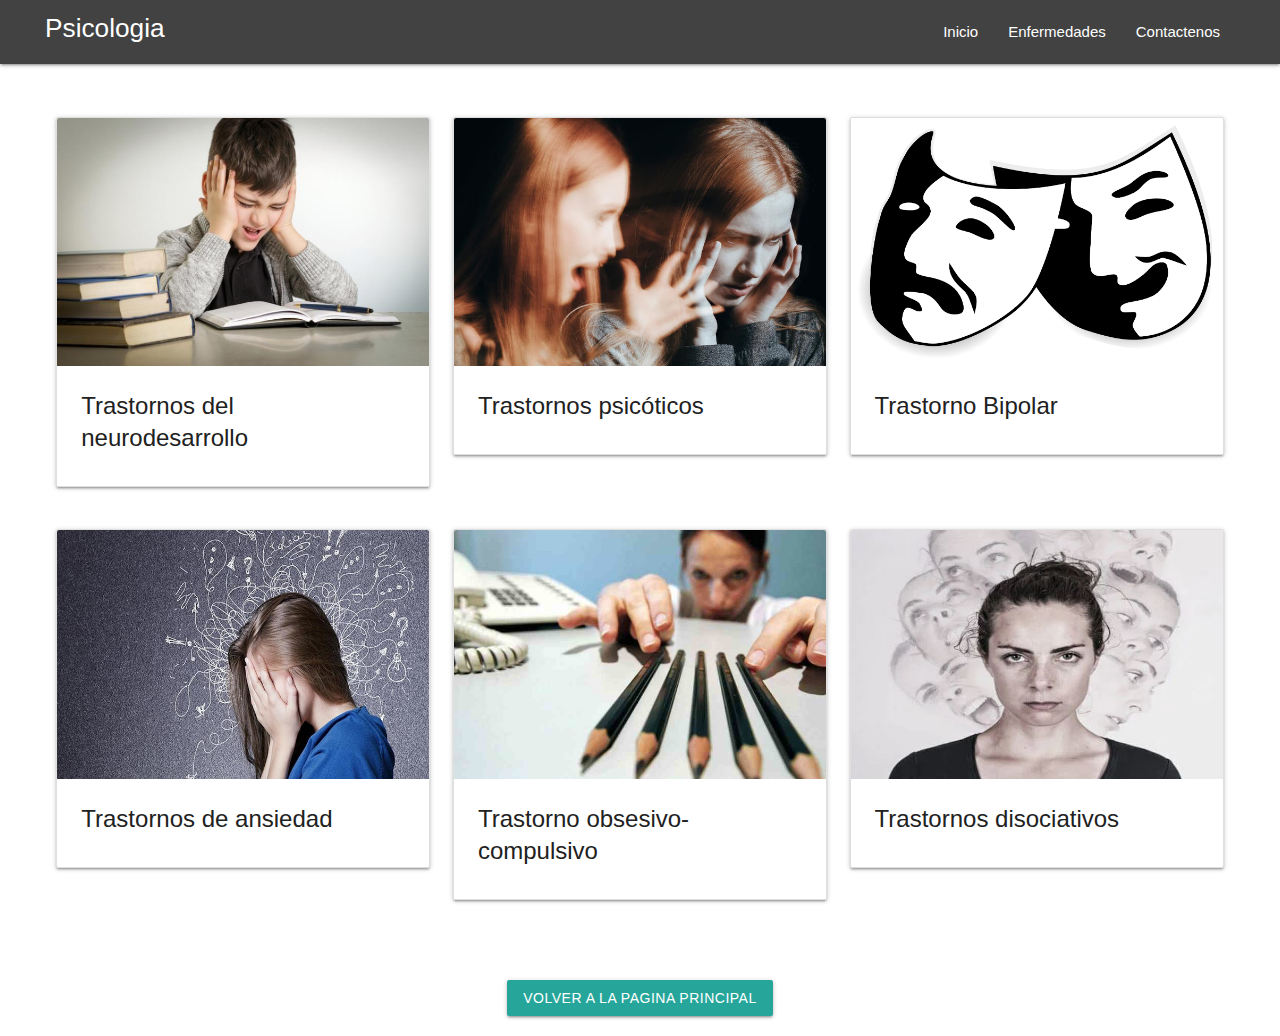
==== enfermedades.html @ c4c26076 "Titulo" ====
<!DOCTYPE html>
<html lang="en">

   <head>
      <meta charset="UTF-8">
      <meta name="viewport" content="width=device-width, initial-scale=1.0">
      <meta http-equiv="X-UA-Compatible" content="ie=edge">

      <!--Jquery -->
      <script src="https://code.jquery.com/jquery-3.5.1.js"></script>
      <!--Fin Jquery -->
      <!--CDN bootstrap-->
      <link rel="stylesheet" href="https://stackpath.bootstrapcdn.com/bootstrap/4.3.1/css/bootstrap.min.css" integrity="sha384-ggOyR0iXCbMQv3Xipma34MD+dH/1fQ784/j6cY/iJTQUOhcWr7x9JvoRxT2MZw1T" crossorigin="anonymous">
      <script src="https://cdnjs.cloudflare.com/ajax/libs/popper.js/1.14.7/umd/popper.min.js" integrity="sha384-UO2eT0CpHqdSJQ6hJty5KVphtPhzWj9WO1clHTMGa3JDZwrnQq4sF86dIHNDz0W1" crossorigin="anonymous"> </script>
      <script src="https://stackpath.bootstrapcdn.com/bootstrap/4.3.1/js/bootstrap.min.js" integrity="sha384-JjSmVgyd0p3pXB1rRibZUAYoIIy6OrQ6VrjIEaFf/nJGzIxFDsf4x0xIM+B07jRM" crossorigin="anonymous"> </script>
      <!--Fin bootstrap-->
      <link href="https://fonts.googleapis.com/icon?family=Material+Icons" rel="stylesheet">

      <!--Materialize-->
      <link rel="stylesheet" href="css/materialize.min.css">
      <script src="js/materialize.min.js"></script>
      <!-- Fin materialize-->

      <!-- Estilos pagina principal -->
      <link rel="stylesheet" href="css/estilos.css">
      <!-- Fin estilos pagina principal -->
      <!--Estilos pagina enfermedades -->
      <link rel="stylesheet" href="css/mentalStyle.css">
      <!-- Fin estilos pagina enfermedades-->

      <!--JS abrir cuando el mouse pasa-->
      <script src="js/efectos.js" charset="utf-8"></script>
      <script src="js/navEnfermedades.js" charset="utf-8"></script>


      <title>Psicologia</title>
   </head>

   <body>
      <nav class="grey darken-3">
         <div class="nav-wrapper">
            <a href="index.html" class="pl-5 h3">
               Psicologia
            </a>

            <ul id="nav-mobile" class="right hide-on-med-and-down pr-5">
               <li><a href="index.html">Inicio</a></li>
               <li><a href="#">Enfermedades</a></li>
               <li><a href="index.html?vista=contactenos">Contactenos</a></li>
            </ul>
            <a href="#" class="right sidenav-trigger" data-target="mobile">
               <i id="menu" class="material-icons">menu</i>
            </a>
         </div>
      </nav>

      <ul id="mobile" class="right sidenav ">
         <li><a href="index.html">Inicio</a></li>
         <li><a href="#">Enfermedades</a></li>
         <li><a href="index.html">Contactenos</a></li>
      </ul>

      <div class="row pt-5 pl-5 pr-5">
         <div class="col col-md-4 ">
            <div class="card hoverable">
               <div class="card-image waves-effect waves-block waves-light">
                  <img class="activator" src="img/imagen6.jpeg">
               </div>
               <div class="card-content">
                  <span class="card-title activator grey-text text-darken-4">Trastornos del neurodesarrollo</span>
               </div>
               <div class="card-reveal">
                  <span class="card-title grey-text text-darken-4">Trastornos del neurodesarrollo<i class="text-danger right">X</i></span>
                  <p class="text-justify">Las enfermedades mentales vinculadas a alteraciones
                     en el neurodesarrollo forman un tipo de enfermedad mental caracterizado por la presencia de una serie de déficits y dificultades en diferentes habilidades y capacidades que se manifiestan durante el
                     desarrollo madurativo de la persona, apareciendo los primeros síntomas durante la infancia.
                  </p>
               </div>
            </div>
         </div>
         <div class="col col-md-4 ">
            <div class="card hoverable">
               <div class="card-image waves-effect waves-block waves-light">
                  <img class="activator" src="img/imagen7.jpg">
               </div>
               <div class="card-content">
                  <span class="card-title activator grey-text text-darken-4">Trastornos psicóticos</span>
               </div>
               <div class="card-reveal">
                  <span class="card-title grey-text text-darken-4">Trastornos psicóticos<i class="text-danger right">X</i></span>
                  <p class="text-justify">Este tipo de enfermedad presenta una sintomatología común, y
                     es la presencia de síntomas tanto positivos, es decir que agregan o exageran algún aspecto a la
                     conducta normativa, como negativos, en que se disminuye y empobrece la capacidad del sujeto.
                  </p>
               </div>
            </div>
         </div>
         <div class="col col-md-4">
            <div class="card hoverable">
               <div class="card-image waves-effect waves-block waves-light">
                  <img class="activator" src="img/imagen8.png">
               </div>
               <div class="card-content ">
                  <span class="card-title activator grey-text text-darken-4">Trastorno Bipolar</span>
               </div>
               <div class="card-reveal">
                  <span class="card-title grey-text text-darken-4">Trastorno Bipolar<i class="text-danger right">X</i></span>
                  <p class="text-justify">EEl trastorno bipolar es un tipo de enfermedad mental caracterizado por la alternancia entre dos polos emocionales opuestos, manía (o hipomanía si los síntomas son menores) y depresión.
                     Esta alternancia produce un severo desgaste emocional en el paciente, que pasa
                     de estar completamente eufórico y con un muy elevado nivel de energía a una situación de
                     tristeza, desmotivación y desesperanza. Además del trastorno bipolar y sus diferentes subtipos
                     podemos encontrar otros trastornos dentro de esta categoría, como el trastorno ciclotímico
                  </p>
               </div>
            </div>
         </div>
      </div>

      <div class="row pb-5 pl-5 pr-5">
         <div class="col col-md-4 ">
            <div class="card hoverable">
               <div class="card-image waves-effect waves-block waves-light">
                  <img class="activator" src="img/imagen9.jpg">
               </div>
               <div class="card-content">
                  <span class="card-title activator grey-text text-darken-4">Trastornos de ansiedad</span>
               </div>
               <div class="card-reveal">
                  <span class="card-title grey-text text-darken-4">Trastornos de ansiedad<i class="text-danger right">X</i></span>
                  <p class="text-justify">
                     El tipo de trastorno mental más frecuente tanto en consulta como
                     en la población general, los trastornos de ansiedad pueden identificarse
                     debido al alto nivel de activación psicofisiológica que provocan junto con la
                     presencia de
                     un elevado afecto negativo o malestar.

                  </p>
               </div>
            </div>
         </div>
         <div class="col col-md-4 ">
            <div class="card hoverable">
               <div class="card-image waves-effect waves-block waves-light">
                  <img class="activator" src="img/imagen10.jpg">
               </div>
               <div class="card-content">
                  <span class="card-title activator grey-text text-darken-4">Trastorno obsesivo-compulsivo</span>
               </div>
               <div class="card-reveal">
                  <span class="card-title grey-text text-darken-4">Trastorno obsesivo-compulsivo<i class="text-danger right">X</i></span>
                  <p class="text-justify">Este tipo de enfermedad del entorno del TOC se caracteriza por
                     la presencia de un perfil de conducta rígido e inflexible, la presencia de dudas y un
                     cierto nivel de perfeccionismo. Pero lo más distintivo y
                     característico de esta categoría es la presencia de obsesiones, ideas intrusivas y
                     repetitivas que son reconocidas como propias y en general como absurdas por el propio sujeto.
                  </p>
               </div>
            </div>
         </div>
         <div class="col col-md-4">
            <div class="card hoverable">
               <div class="card-image waves-effect waves-block waves-light">
                  <img class="activator" src="img/imagen11.jpg">
               </div>
               <div class="card-content ">
                  <span class="card-title activator grey-text text-darken-4"> Trastornos disociativos</span>
               </div>
               <div class="card-reveal">
                  <span class="card-title grey-text text-darken-4">Trastornos disociativos<i class="text-danger right">X</i></span>
                  <p class="text-justify">
                     Algunas circunstancias vitales provocan que la mente reaccione
                     de forma anómala, provocando una disociación de sus mecanismos y procesos
                     básicos, como la memoria o la identidad. Antiguamente uno de los dos tipos de enfermedades
                     mentales que se consideraban típicos de la histeria, entre estos trastornos
                     destacan la amnesia disociativa, la despersonalización o el trastorno de personalidad múltiple.

                  </p>
               </div>
            </div>
         </div>
      </div>

      <div class="container">
         <div class="row">
            <div class="col col-md-12 text-center">
               <button id="btnVolverPaginaPrincipal" class="btn waves-effect waves-light">
                  Volver a la pagina principal
               </button>
            </div>
         </div>
      </div>






   </body>

</html>
---- css/estilos.css ----
.body{
  height: 2000px;
}
/*Para que un cuadro texto tenga mayor alto*/
.cajaTextoAlta {
  height: 120px;
}

/*Para estirar la imagen de prueba*/
.imgSlider {
  width: 100%;
  height: 400px;
}

/*Para dar color a las flechas del slider*/
.carousel-control-prev-icon,
.carousel-control-next-icon {
  height: 100px;
  width: 100px;
  background-size: 100%, 100%;
  background-image: none;
  color: #646464;
}

.carousel-control-next-icon:after {
  content: '>>';
  font-size: 50px;
  color: #FFFFFF;
}

.carousel-control-prev-icon:after {
  content: '<<';
  font-size: 50px;
  color: #FFFFFF;
}

/*Fin color flechas slider*/
/*Tamano de la imagen 1*/
.imagen1 {
  padding: 25px;
  width: 400px;
  height: 250px;
}

/*Tamano de la imagen 2*/
.imagen2 {
  padding: 25px;
  width: 400px;
  height: 300px;
}

/*Video responsivo*/
.video-responsive {
  height: 0;
  overflow: hidden;
  padding-bottom: 56.25%;
  padding-top: 30px;
  position: relative;
}

.video-responsive iframe, .video-responsive object, .video-responsive embed {
  height: 100%;
  left: 0;
  position: absolute;
  top: 0;
  width: 100%;
}
---- css/mentalStyle.css ----
/*Color navbar materialize*/
nav ul li a:hover {
  color:white;
}
#menu:hover {
  color:white;
}

/*Padding tarjetas puras materialize*/
.paddingTarjeta{
  padding: 3px;
}
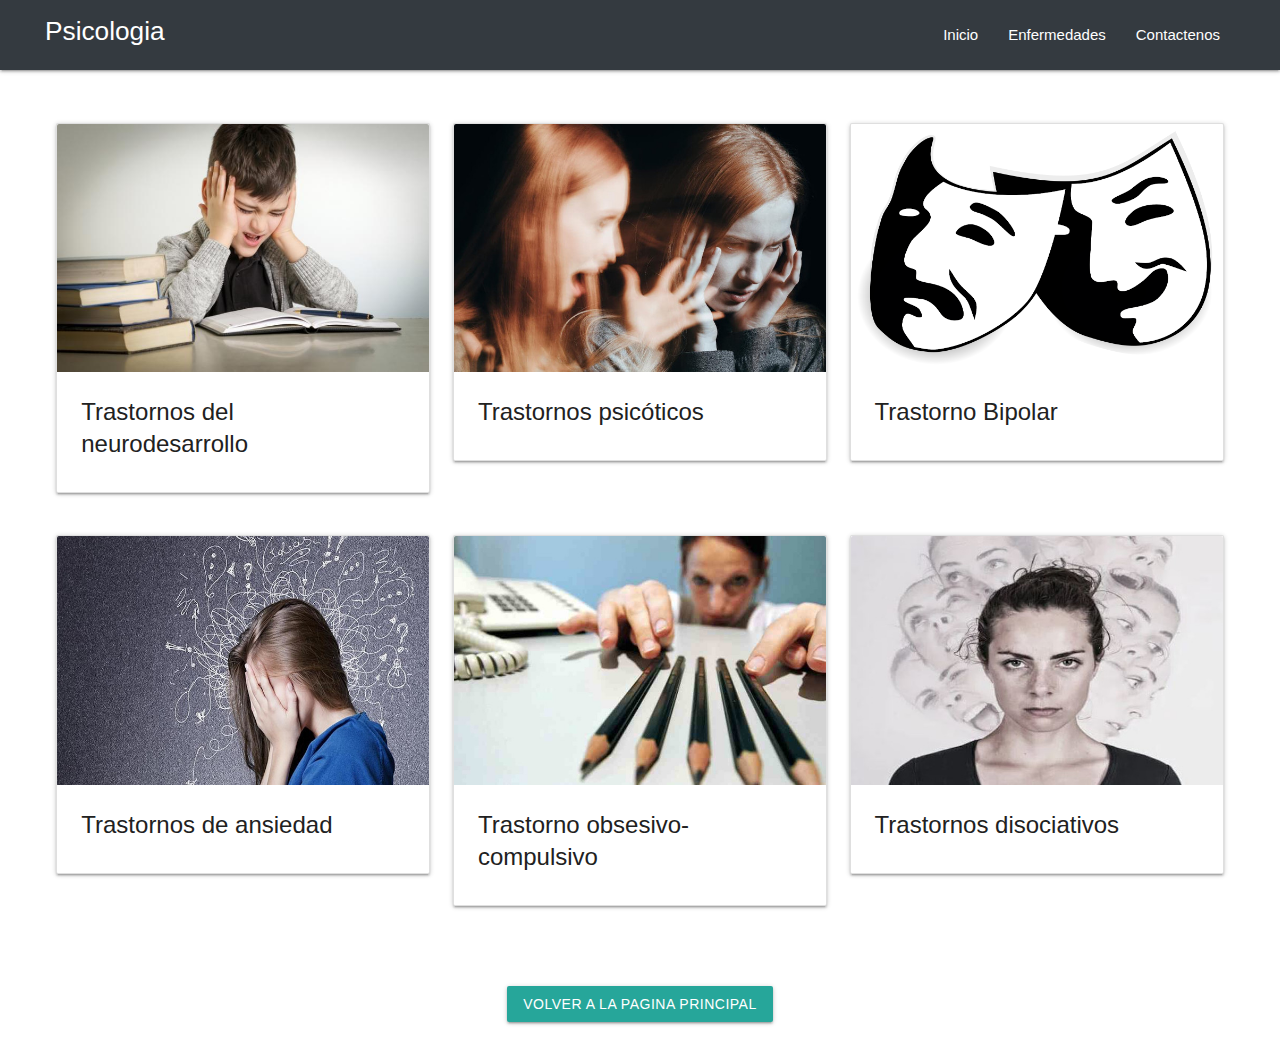
==== commit 4c2e1da9: "Auto cierre enfermedades" ====
--- a/enfermedades.html
+++ b/enfermedades.html
@@ -37,14 +37,14 @@
    </head>
 
    <body>
-      <nav class="grey darken-3">
+      <nav class="navbar-dark bg-dark">
          <div class="nav-wrapper">
             <a href="index.html" class="pl-5 h3">
                Psicologia
             </a>
 
             <ul id="nav-mobile" class="right hide-on-med-and-down pr-5">
-               <li><a href="index.html">Inicio</a></li>
+               <li><a class="nav-item" href="index.html">Inicio</a></li>
                <li><a href="#">Enfermedades</a></li>
                <li><a href="index.html?vista=contactenos">Contactenos</a></li>
             </ul>
@@ -62,7 +62,7 @@
 
       <div class="row pt-5 pl-5 pr-5">
          <div class="col col-md-4 ">
-            <div class="card hoverable">
+            <div id="enfermedad1" class="card hoverable">
                <div class="card-image waves-effect waves-block waves-light">
                   <img class="activator" src="img/imagen6.jpeg">
                </div>
--- a/css/estilos.css
+++ b/css/estilos.css
@@ -65,3 +65,30 @@
   top: 0;
   width: 100%;
 }
+
+/*Altura navbar enfermedades*/
+nav {
+    height: 70px;
+    line-height: 70px;
+}
+
+nav i, nav [class^="mdi-"], nav [class*="mdi-"], nav i.material-icons {
+    height: 70px;
+    line-height: 70px;
+}
+
+nav .button-collapse i {
+    height: 70px;
+    line-height: 70px;
+}
+
+nav .brand-logo {
+    font-size: 1.6rem;
+}
+
+@media only screen and (min-width: 601px){
+    nav, nav .nav-wrapper i, nav a.button-collapse, nav a.button-collapse i {
+        height: 70px;
+        line-height: 70px;
+    }
+}
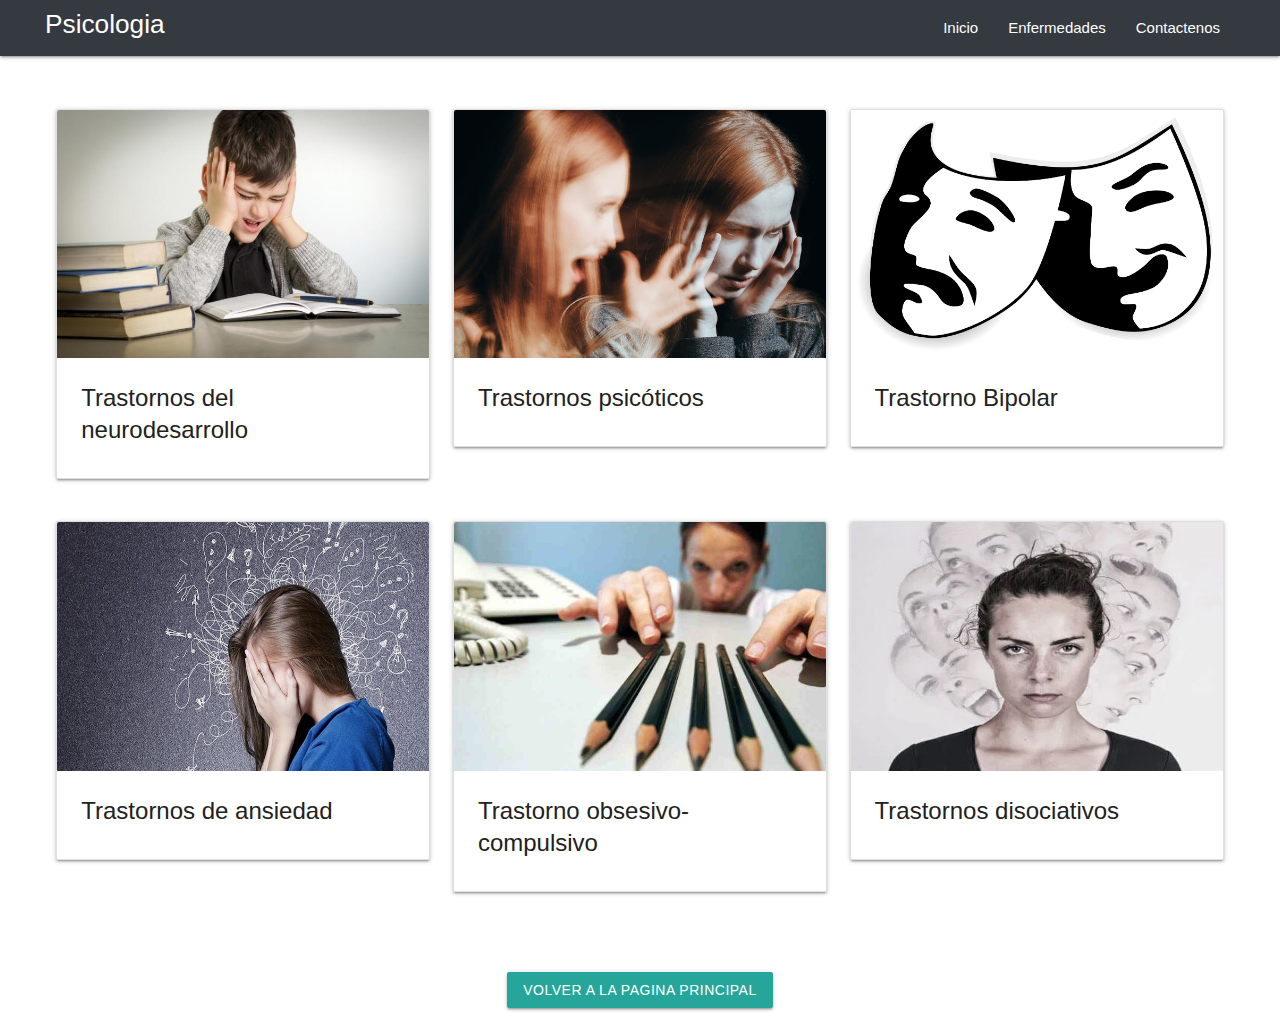
==== commit b5ab5941: "Navbar mejorada" ====
--- a/enfermedades.html
+++ b/enfermedades.html
@@ -43,7 +43,7 @@
                Psicologia
             </a>
 
-            <ul id="nav-mobile" class="right hide-on-med-and-down pr-5">
+            <ul id="nav-mobile" class="right hide-on-med-and-down pr-5 text-white">
                <li><a class="nav-item" href="index.html">Inicio</a></li>
                <li><a href="#">Enfermedades</a></li>
                <li><a href="index.html?vista=contactenos">Contactenos</a></li>
--- a/css/estilos.css
+++ b/css/estilos.css
@@ -65,30 +65,3 @@
   top: 0;
   width: 100%;
 }
-
-/*Altura navbar enfermedades*/
-nav {
-    height: 70px;
-    line-height: 70px;
-}
-
-nav i, nav [class^="mdi-"], nav [class*="mdi-"], nav i.material-icons {
-    height: 70px;
-    line-height: 70px;
-}
-
-nav .button-collapse i {
-    height: 70px;
-    line-height: 70px;
-}
-
-nav .brand-logo {
-    font-size: 1.6rem;
-}
-
-@media only screen and (min-width: 601px){
-    nav, nav .nav-wrapper i, nav a.button-collapse, nav a.button-collapse i {
-        height: 70px;
-        line-height: 70px;
-    }
-}
--- a/css/mentalStyle.css
+++ b/css/mentalStyle.css
@@ -11,3 +11,30 @@
 .paddingTarjeta{
   padding: 3px;
 }
+
+/*Altura navbar enfermedades*/
+nav {
+    height: 56px;
+    line-height: 56px;
+}
+
+nav i, nav [class^="mdi-"], nav [class*="mdi-"], nav i.material-icons {
+    height: 56px;
+    line-height: 56px;
+}
+
+nav .button-collapse i {
+    height: 56px;
+    line-height: 56px;
+}
+
+nav .brand-logo {
+    font-size: 1.6rem;
+}
+
+@media only screen and (min-width: 601px){
+    nav, nav .nav-wrapper i, nav a.button-collapse, nav a.button-collapse i {
+        height: 56px;
+        line-height: 56px;
+    }
+}
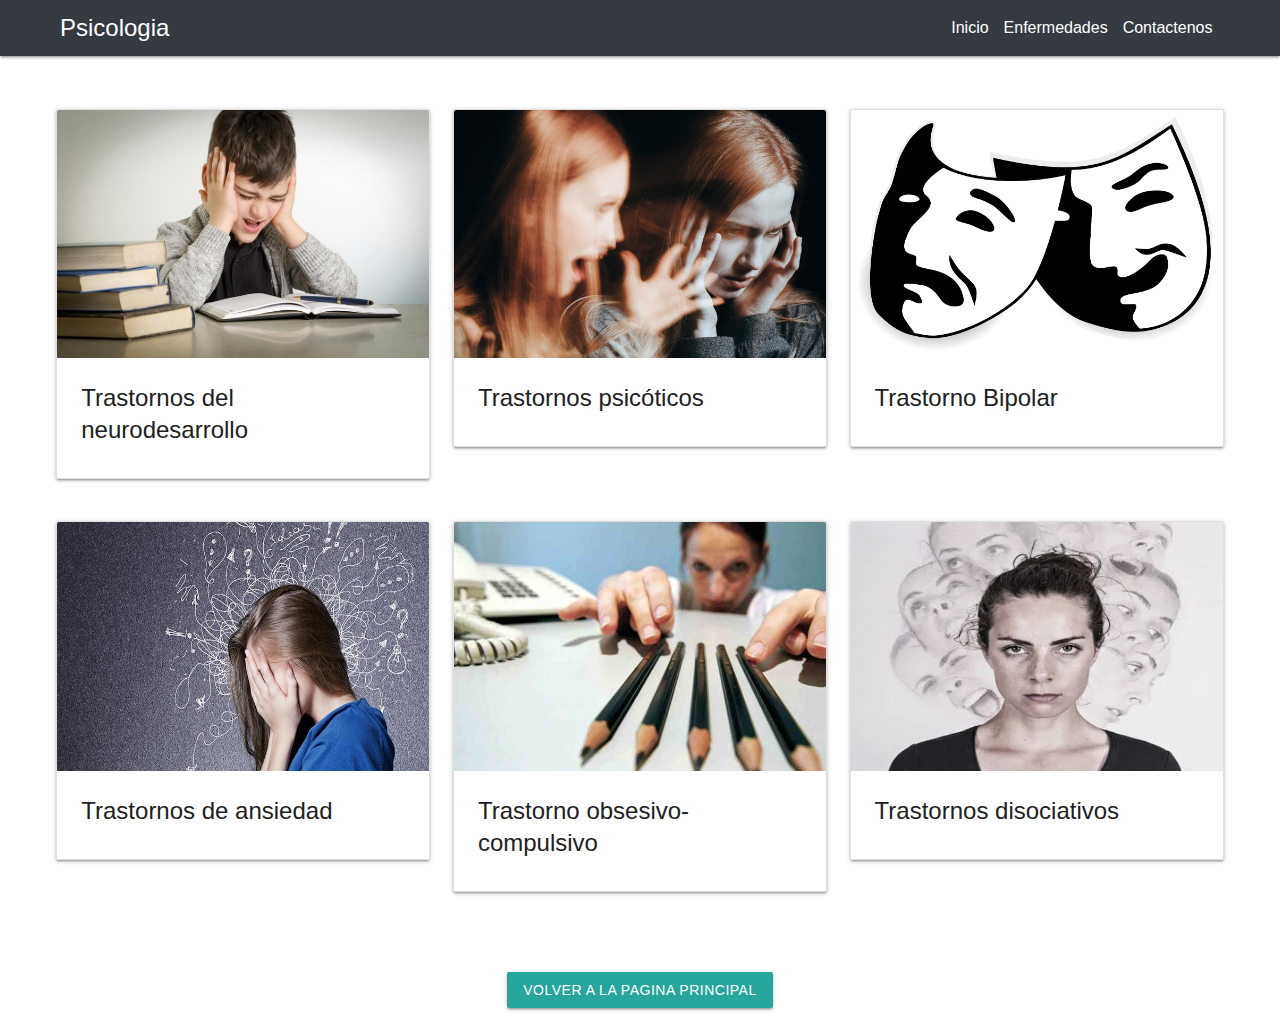
==== commit 0e317c0d: "Mayor igualdad de navbars" ====
--- a/enfermedades.html
+++ b/enfermedades.html
@@ -17,7 +17,7 @@
       <link href="https://fonts.googleapis.com/icon?family=Material+Icons" rel="stylesheet">
 
       <!--Materialize-->
-      <link rel="stylesheet" href="css/materialize.min.css">
+      <link rel="stylesheet" href="css/materialize.css">
       <script src="js/materialize.min.js"></script>
       <!-- Fin materialize-->
 
@@ -37,28 +37,41 @@
    </head>
 
    <body>
-      <nav class="navbar-dark bg-dark">
-         <div class="nav-wrapper">
-            <a href="index.html" class="pl-5 h3">
-               Psicologia
-            </a>
-
-            <ul id="nav-mobile" class="right hide-on-med-and-down pr-5 text-white">
-               <li><a class="nav-item" href="index.html">Inicio</a></li>
-               <li><a href="#">Enfermedades</a></li>
-               <li><a href="index.html?vista=contactenos">Contactenos</a></li>
+      <!-- Se crea la nav bar, la clase navbar-expand-sm expresa el punto esta desaparece y se convierte en boton
+     en este caso para small-->
+      <nav class="navbar navbar-expand-sm navbar-dark bg-dark">
+         <a class="text-white pl-5 titulo" href="#">
+            Psicologia
+         </a>
+         <!-- Inicio boton que se muestra en caso de que sea un celular -->
+         <button class="navbar-toggler" type="button" data-toggle="collapse" data-target="#navbarTogglerDemo02" aria-controls="navbarTogglerDemo02" aria-expanded="false" aria-label="Toggle navigation">
+            <span class="navbar-toggler-icon"></span>
+         </button>
+         <!-- Fin boton que se muestra en caso de que sea un celular -->
+         <!-- Inicio elementos secundarios navBar-->
+         <div class="collapse navbar-collapse" id="navbarTogglerDemo02">
+            <!--Inicio botones nav bar -->
+            <!-- ml-auto para ir a la derecha-->
+            <!-- pl, pt, pr paddings -->
+            <ul class="navbar-nav ml-auto pl-5 pr-5">
+               <li class="nav-item">
+                  <a class="nav-link text-white textoGrande" href="index.html">Inicio</a>
+               </li>
+               <li class="nav-item">
+                  <a class="nav-link text-white textoGrande" href="enfermedades.html" id="btnEnfermedades">
+                     Enfermedades
+                  </a>
+               </li>
+               <li class="nav-item ">
+                  <a id="btnContactenos" class="nav-link text-white textoGrande" href="#">Contactenos</a>
+               </li>
             </ul>
-            <a href="#" class="right sidenav-trigger" data-target="mobile">
-               <i id="menu" class="material-icons">menu</i>
-            </a>
-         </div>
+            <!-- Fin botones navBar -->
+         </div>
+         <!-- Fin elementos secundarios navBar-->
       </nav>
 
-      <ul id="mobile" class="right sidenav ">
-         <li><a href="index.html">Inicio</a></li>
-         <li><a href="#">Enfermedades</a></li>
-         <li><a href="index.html">Contactenos</a></li>
-      </ul>
+
 
       <div class="row pt-5 pl-5 pr-5">
          <div class="col col-md-4 ">
--- a/css/estilos.css
+++ b/css/estilos.css
@@ -65,3 +65,10 @@
   top: 0;
   width: 100%;
 }
+
+.textoGrande {
+  font-size: 16px;
+}
+.titulo{
+  font-size: 24px;
+}
--- a/css/mentalStyle.css
+++ b/css/mentalStyle.css
@@ -12,7 +12,7 @@
   padding: 3px;
 }
 
-/*Altura navbar enfermedades*/
+/*Alto navbar*/
 nav {
     height: 56px;
     line-height: 56px;
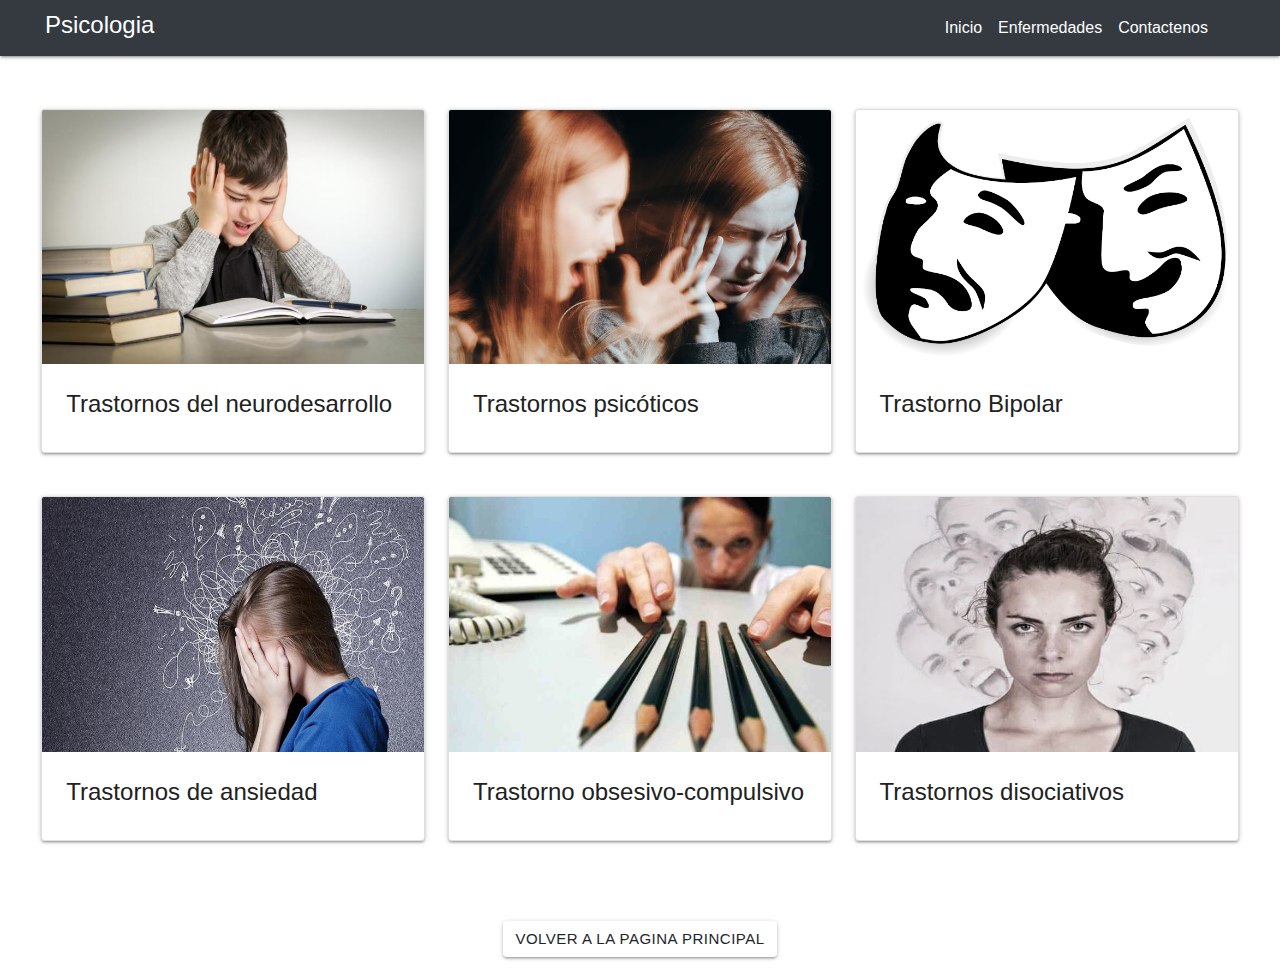
==== commit aaedb63f: "Finalizado clonacion navbar" ====
--- a/enfermedades.html
+++ b/enfermedades.html
@@ -9,6 +9,10 @@
       <!--Jquery -->
       <script src="https://code.jquery.com/jquery-3.5.1.js"></script>
       <!--Fin Jquery -->
+      <!--Materialize-->
+      <link rel="stylesheet" href="css/materialize.css">
+      <script src="js/materialize.min.js"></script>
+      <!-- Fin materialize-->
       <!--CDN bootstrap-->
       <link rel="stylesheet" href="https://stackpath.bootstrapcdn.com/bootstrap/4.3.1/css/bootstrap.min.css" integrity="sha384-ggOyR0iXCbMQv3Xipma34MD+dH/1fQ784/j6cY/iJTQUOhcWr7x9JvoRxT2MZw1T" crossorigin="anonymous">
       <script src="https://cdnjs.cloudflare.com/ajax/libs/popper.js/1.14.7/umd/popper.min.js" integrity="sha384-UO2eT0CpHqdSJQ6hJty5KVphtPhzWj9WO1clHTMGa3JDZwrnQq4sF86dIHNDz0W1" crossorigin="anonymous"> </script>
@@ -16,10 +20,7 @@
       <!--Fin bootstrap-->
       <link href="https://fonts.googleapis.com/icon?family=Material+Icons" rel="stylesheet">
 
-      <!--Materialize-->
-      <link rel="stylesheet" href="css/materialize.css">
-      <script src="js/materialize.min.js"></script>
-      <!-- Fin materialize-->
+
 
       <!-- Estilos pagina principal -->
       <link rel="stylesheet" href="css/estilos.css">
@@ -37,39 +38,29 @@
    </head>
 
    <body>
-      <!-- Se crea la nav bar, la clase navbar-expand-sm expresa el punto esta desaparece y se convierte en boton
-     en este caso para small-->
-      <nav class="navbar navbar-expand-sm navbar-dark bg-dark">
-         <a class="text-white pl-5 titulo" href="#">
-            Psicologia
-         </a>
-         <!-- Inicio boton que se muestra en caso de que sea un celular -->
-         <button class="navbar-toggler" type="button" data-toggle="collapse" data-target="#navbarTogglerDemo02" aria-controls="navbarTogglerDemo02" aria-expanded="false" aria-label="Toggle navigation">
-            <span class="navbar-toggler-icon"></span>
-         </button>
-         <!-- Fin boton que se muestra en caso de que sea un celular -->
-         <!-- Inicio elementos secundarios navBar-->
-         <div class="collapse navbar-collapse" id="navbarTogglerDemo02">
-            <!--Inicio botones nav bar -->
-            <!-- ml-auto para ir a la derecha-->
-            <!-- pl, pt, pr paddings -->
-            <ul class="navbar-nav ml-auto pl-5 pr-5">
-               <li class="nav-item">
-                  <a class="nav-link text-white textoGrande" href="index.html">Inicio</a>
-               </li>
-               <li class="nav-item">
-                  <a class="nav-link text-white textoGrande" href="enfermedades.html" id="btnEnfermedades">
-                     Enfermedades
-                  </a>
-               </li>
-               <li class="nav-item ">
-                  <a id="btnContactenos" class="nav-link text-white textoGrande" href="#">Contactenos</a>
-               </li>
+      <nav class="navbar-dark bg-dark ">
+         <div class="nav-wrapper ">
+            <a href="index.html" class="pl-5 h3 ">
+               <span class="text-white titulo ">Psicologia</span>
+            </a>
+
+            <ul id="nav-mobile" class="paddingItems right hide-on-med-and-down pr-5 text-white ">
+               <li><a class="nav-item textoGrande espaciado" href="index.html">Inicio</a></li>
+               <li><a class="nav-item textoGrande espaciado" href="#">Enfermedades</a></li>
+               <li><a class="nav-item textoGrande espaciado" href="index.html?vista=contactenos">Contactenos</a></li>
             </ul>
-            <!-- Fin botones navBar -->
-         </div>
-         <!-- Fin elementos secundarios navBar-->
+            <a href="#" class="right sidenav-trigger" data-target="mobile">
+               <i id="menu" class="material-icons">menu</i>
+            </a>
+         </div>
       </nav>
+      <ul id="mobile" class="right sidenav ">
+         <li><a href="index.html">Inicio</a></li>
+         <li><a href="#">Enfermedades</a></li>
+         <li><a href="index.html">Contactenos</a></li>
+      </ul>
+
+
 
 
 
--- a/css/estilos.css
+++ b/css/estilos.css
@@ -72,3 +72,16 @@
 .titulo{
   font-size: 24px;
 }
+.espaciado{
+  padding-left: 8px;
+  padding-right: 8px;
+}
+.paddingItems{
+  margin-right: 19px;
+}
+.paddingTitulo{
+  margin-top: -7px;
+  margin-left: -19px;
+
+
+}
